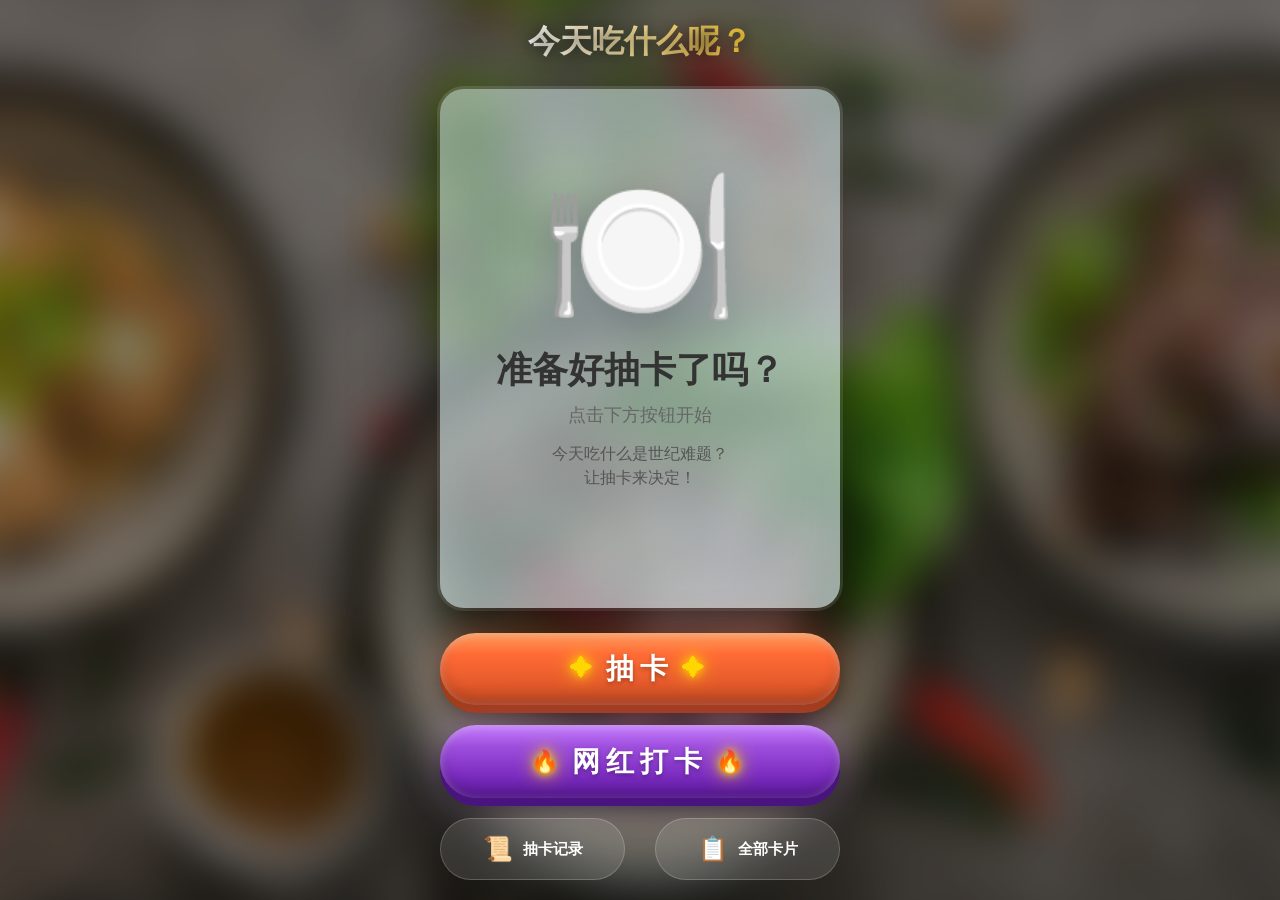
==== index.html @ a1c3ad1f "中山美食抽卡小程序初始版本" ====
<!DOCTYPE html>
<html lang="zh-CN">
<head>
    <meta charset="UTF-8">
    <meta name="viewport" content="width=device-width, initial-scale=1.0, maximum-scale=1.0, user-scalable=no">
    <title>美食抽卡</title>
    <link rel="stylesheet" href="css/draw.css">
</head>
<body>
    <!-- 背景层 -->
    <div class="bg-layer">
        <div class="bg-blur"></div>
    </div>

    <div class="app">
        <h1 class="main-title">今天吃什么呢？</h1>

        <main class="draw-area">
            <!-- 3D旋转层 -->
            <div class="rotation-layer" id="rotationLayer">
                <div class="rotation-carousel" id="rotationCarousel"></div>
            </div>

            <div class="flash-overlay" id="flashOverlay"></div>

            <div class="food-card" id="foodCard">
                <div class="card-content">
                    <div class="food-emoji" id="foodEmoji">🍽️</div>
                    <div class="food-name" id="foodName">准备好抽卡了吗？</div>
                    <div class="food-category" id="foodCategory">点击下方按钮开始</div>
                    <div class="food-description" id="foodDescription">今天吃什么是世纪难题？<br/>让抽卡来决定！</div>
                    <div class="food-rarity" id="foodRarity"></div>
                    <div class="food-tags" id="foodTags"></div>
                </div>
                <div class="card-shine"></div>
            </div>
        </main>

        <button class="draw-btn" id="drawBtn">
            <span class="btn-star">✦</span>
            <span class="btn-text">抽卡</span>
            <span class="btn-star right">✦</span>
        </button>

        <button class="draw-btn draw-btn-secondary" id="drawBtnHot">
            <span class="btn-star">🔥</span>
            <span class="btn-text">网红打卡</span>
            <span class="btn-star right">🔥</span>
        </button>

        <div class="nav-buttons">
            <a href="history.html" class="nav-btn">
                <span class="nav-icon">📜</span>
                <span class="nav-text">抽卡记录</span>
            </a>
            <a href="all-cards.html" class="nav-btn">
                <span class="nav-icon">📋</span>
                <span class="nav-text">全部卡片</span>
            </a>
        </div>
    </div>

    <script src="js/draw.js"></script>
</body>
</html>
---- css/draw.css ----
/* 基础重置 */
* {
    margin: 0;
    padding: 0;
    box-sizing: border-box;
}

:root {
    --primary-color: #ff6b35;
    --secondary-color: #f7c531;
    --gold: #ffd700;
    --silver: #add9f2;
    --bronze: #cd7f32;
}

html, body {
    height: 100%;
    width: 100%;
    overflow: hidden;
}

body {
    font-family: 'PingFang SC', 'Helvetica Neue', Helvetica, Arial, sans-serif;
    background: #1a1a2e;
    color: #fff;
}

/* 背景层 */
.bg-layer {
    position: fixed;
    top: 0;
    left: 0;
    width: 100%;
    height: 100%;
    z-index: -1;
}

.bg-blur {
    position: absolute;
    top: 0;
    left: 0;
    width: 100%;
    height: 100%;
    background: url('../image/bg.jpeg') center/cover no-repeat;
    filter: blur(20px) brightness(0.6);
    transform: scale(1.1);
}

/* 应用容器 */
.app {
    height: 100vh;
    width: 100%;
    display: flex;
    flex-direction: column;
    align-items: center;
    justify-content: center;
    padding: 20px;
}

/* 主标题 */
.main-title {
    font-size: 32px;
    font-weight: 800;
    text-shadow: 0 2px 15px rgba(0, 0, 0, 0.6);
    margin-bottom: 25px;
    background: linear-gradient(90deg, #fff, var(--secondary-color));
    -webkit-background-clip: text;
    -webkit-text-fill-color: transparent;
    background-clip: text;
}

/* 抽卡区域 - 占页面70% */
.draw-area {
    position: relative;
    width: 70%;
    max-width: 400px;
    aspect-ratio: 7 / 10;
    margin-bottom: 25px;
    perspective: 1200px;
}

/* 3D旋转层 */
.rotation-layer {
    position: absolute;
    top: 0;
    left: 0;
    width: 100%;
    height: 100%;
    display: flex;
    align-items: center;
    justify-content: center;
    transform-style: preserve-3d;
    opacity: 0;
    pointer-events: none;
}

.rotation-carousel {
    position: absolute;
    width: 100%;
    height: 100%;
    transform-style: preserve-3d;
    transform: rotateY(0deg);
}

.rotation-card {
    position: absolute;
    width: 60%;
    height: 60%;
    background: linear-gradient(145deg, #ffffff 0%, #f5f5f5 100%);
    border-radius: 24px;
    box-shadow:
        0 25px 80px rgba(0, 0, 0, 0.5),
        0 0 0 3px rgba(255, 255, 255, 0.15),
        inset 0 0 80px rgba(255, 255, 255, 0.1);
    transform-style: preserve-3d;
    display: flex;
    align-items: center;
    justify-content: center;
    overflow: hidden;
    padding: 15px;
    left: 50%;
    top: 50%;
    margin-left: -30%;
    margin-top: -30%;
}

.rotation-card .emoji {
    font-size: 80px;
    filter: drop-shadow(0 10px 20px rgba(0, 0, 0, 0.2));
}

.rotation-card .food-info {
    position: absolute;
    bottom: 8px;
    left: 0;
    right: 0;
    text-align: center;
    font-size: 12px;
    font-weight: 600;
    color: #333;
    padding: 0 10px;
}

/* 旋转卡片稀有度样式 */
.rotation-card.rarity-common {
    background: linear-gradient(145deg, #f0f0f0 0%, #add9f2 100%);
    border: 4px solid var(--silver);
}

.rotation-card.rarity-rare {
    background: linear-gradient(145deg, #fff8e0 0%, #ffec8b 100%);
    border: 4px solid var(--gold);
    box-shadow:
        0 25px 80px rgba(0, 0, 0, 0.5),
        0 0 40px rgba(255, 215, 0, 0.4);
}

.rotation-card.rarity-epic {
    background: linear-gradient(145deg, #ffe4d0 0%, #ffa07a 100%);
    border: 4px solid var(--bronze);
    box-shadow:
        0 25px 80px rgba(0, 0, 0, 0.5),
        0 0 50px rgba(205, 127, 50, 0.5);
}

/* 选中卡片效果 */
/* 选中卡片效果 */
.rotation-card.selected-card {
    box-shadow:
        0 30px 100px rgba(0, 0, 0, 0.7),
        0 0 80px rgba(255, 215, 0, 1),
        0 0 120px rgba(255, 215, 0, 0.6),
        inset 0 0 40px rgba(255, 215, 0, 0.4);
    z-index: 100;
    transform: scale(1.15) !important;
}

.rotation-card.selected-card .emoji {
    font-size: 90px;
}

/* 旋转层动画 */
.rotation-layer.active .rotation-carousel {
    animation: carouselRotate 3s cubic-bezier(0.25, 0.1, 0.25, 1) forwards;
}

@keyframes carouselRotate {
    0% {
        transform: rotateY(0deg);
    }
    30% {
        transform: rotateY(180deg);
    }
    50% {
        transform: rotateY(270deg);
    }
    70% {
        transform: rotateY(324deg);
    }
    85% {
        transform: rotateY(342deg);
    }
    95% {
        transform: rotateY(351deg);
    }
    100% {
        transform: rotateY(360deg);
    }
}

.rotation-layer.fade-out {
    animation: fadeOut 0.5s ease-out forwards;
}

@keyframes fadeOut {
    to {
        opacity: 0;
    }
}

/* 闪光遮罩 */
.flash-overlay {
    position: absolute;
    top: 0;
    left: 0;
    width: 100%;
    height: 100%;
    background: #fff;
    opacity: 0;
    pointer-events: none;
    z-index: 100;
    border-radius: 24px;
}

.flash-overlay.active {
    animation: flashAnim 0.6s ease-out forwards;
}

@keyframes flashAnim {
    0% { opacity: 0; }
    30% { opacity: 1; }
    100% { opacity: 0; }
}

/* 美食卡片 */
.food-card {
    width: 100%;
    height: 100%;
    background: linear-gradient(145deg, rgba(216, 243, 249, 0.464) 0%, rgba(230, 250, 255, 0.6) 100%);
    border-radius: 24px;
    backdrop-filter: blur(10px);
    padding: 30px;
    display: flex;
    flex-direction: column;
    align-items: center;
    justify-content: center;
    text-align: center;
    position: relative;
    overflow: hidden;
    box-shadow: 
        0 25px 80px rgba(0, 0, 0, 0.5),
        0 0 0 3px rgba(255, 255, 255, 0.15),
        inset 0 0 80px rgba(255, 255, 255, 0.1);
    transition: all 0.3s ease;
    opacity: 1;
    transform: scale(1);
}

.food-card.hidden {
    opacity: 0;
    transform: scale(0.8);
}

.food-card.show {
    animation: cardShow 0.5s ease-out forwards;
}

@keyframes cardShow {
    0% { opacity: 0; transform: scale(0.8); }
    50% { transform: scale(1.05); }
    100% { opacity: 1; transform: scale(1); }
}

/* 稀有度样式 */
.food-card.rarity-common {
    background: linear-gradient(145deg, #f0f0f0 0%, #add9f2 100%);
    border: 4px solid var(--silver);
}

.food-card.rarity-rare {
    background: linear-gradient(145deg, #fff8e0 0%, #ffec8b 100%);
    border: 4px solid var(--gold);
    box-shadow: 
        0 25px 80px rgba(0, 0, 0, 0.5),
        0 0 40px rgba(255, 215, 0, 0.4);
}

.food-card.rarity-epic {
    background: linear-gradient(145deg, #ffe4d0 0%, #ffa07a 100%);
    border: 4px solid var(--bronze);
    box-shadow: 
        0 25px 80px rgba(0, 0, 0, 0.5),
        0 0 50px rgba(205, 127, 50, 0.5);
}

/* 卡片内容 - 使用固定像素单位 */
.card-content {
    position: relative;
    z-index: 2;
    width: 100%;
    display: flex;
    flex-direction: column;
    align-items: center;
    justify-content: center;
    height: 100%;
}

.food-emoji {
    font-size: 160px;
    margin-bottom: 20px;
    filter: drop-shadow(0 10px 20px rgba(0, 0, 0, 0.2));
    animation: emojiFloat 3s ease-in-out infinite;
    line-height: 1;
}

@keyframes emojiFloat {
    0%, 100% { transform: translateY(0); }
    50% { transform: translateY(-8px); }
}

.food-name {
    font-size: 36px;
    font-weight: 700;
    color: #333;
    margin-bottom: 12px;
    line-height: 1.2;
}

.food-category {
    font-size: 18px;
    color: #666;
    margin-bottom: 15px;
    font-weight: 500;
}

.food-description {
    font-size: 16px;
    color: #555;
    line-height: 1.5;
    margin-bottom: 15px;
    max-width: 280px;
}

.food-rarity {
    font-size: 14px;
    padding: 6px 16px;
    border-radius: 20px;
    display: inline-block;
    font-weight: 600;
}

.rarity-common .food-rarity {
    background: #8abddb;
    color: #fff;
}

.rarity-rare .food-rarity {
    background: linear-gradient(90deg, #ffd700, #ffec8b);
    color: #8B4513;
}

.rarity-epic .food-rarity {
    background: linear-gradient(90deg, #cd7f32, #ffa07a);
    color: #fff;
}

/* 卡片标签 */
.food-tags {
    display: flex;
    flex-wrap: wrap;
    justify-content: center;
    gap: 8px;
    margin-top: 12px;
    max-width: 280px;
}

.food-tags .tag {
    font-size: 12px;
    padding: 4px 12px;
    border-radius: 12px;
    background: linear-gradient(135deg, #ff6b6b, #ffa07a);
    color: #fff;
    font-weight: 500;
    box-shadow: 0 2px 8px rgba(255, 107, 107, 0.3);
}

/* 卡片光泽 */
.card-shine {
    position: absolute;
    top: -50%;
    left: -50%;
    width: 200%;
    height: 200%;
    background: linear-gradient(45deg, transparent 30%, rgba(255, 255, 255, 0.4) 50%, transparent 70%);
    transform: rotate(45deg);
    pointer-events: none;
    opacity: 0;
    z-index: 1;
}

.food-card.show .card-shine {
    animation: shineMove 2s ease-in-out infinite;
}

@keyframes shineMove {
    0%, 100% { transform: rotate(45deg) translateX(-100%); }
    50% { transform: rotate(45deg) translateX(100%); }
}

/* 抽卡按钮 - 立体效果 + 原神风格装饰 */
.draw-btn {
    position: relative;
    width: 70%;
    max-width: 400px;
    height: 80px;
    border: none;
    border-radius: 40px;
    display: flex;
    align-items: center;
    justify-content: center;
    background: linear-gradient(180deg, 
        #ff9a5a 0%, 
        #ff6b35 30%, 
        #e55a2b 70%, 
        #c44a1f 100%
    );
    color: #fff;
    font-size: 28px;
    font-weight: 800;
    cursor: pointer;
    overflow: visible;
    box-shadow: 
        0 8px 0 #a33d18,
        0 12px 20px rgba(0, 0, 0, 0.4),
        0 0 40px rgba(255, 107, 53, 0.3),
        inset 0 2px 10px rgba(255, 255, 255, 0.3),
        inset 0 -5px 15px rgba(0, 0, 0, 0.2);
    transition: all 0.15s ease;
    text-transform: uppercase;
    letter-spacing: 6px;
    margin-bottom: 20px;
    text-shadow: 0 2px 4px rgba(0, 0, 0, 0.3);
}

.draw-btn:hover {
    transform: translateY(-4px);
    box-shadow: 
        0 12px 0 #a33d18,
        0 18px 30px rgba(0, 0, 0, 0.5),
        0 0 60px rgba(255, 107, 53, 0.5),
        inset 0 2px 10px rgba(255, 255, 255, 0.3),
        inset 0 -5px 15px rgba(0, 0, 0, 0.2);
}

.draw-btn:active {
    transform: translateY(4px);
    box-shadow: 
        0 4px 0 #a33d18,
        0 6px 10px rgba(0, 0, 0, 0.3),
        0 0 30px rgba(255, 107, 53, 0.3),
        inset 0 2px 10px rgba(255, 255, 255, 0.3),
        inset 0 -5px 15px rgba(0, 0, 0, 0.2);
}

.draw-btn:disabled {
    opacity: 0.6;
    cursor: not-allowed;
}

/* 网红打卡按钮 - 渐变紫粉配色 */
.draw-btn-secondary {
    background: linear-gradient(180deg,
        #c77dff 0%,
        #9d4edd 30%,
        #7b2cbf 70%,
        #5a189a 100%
    );
    box-shadow:
        0 8px 0 #4a1480,
        0 12px 20px rgba(0, 0, 0, 0.4),
        0 0 40px rgba(157, 78, 221, 0.3),
        inset 0 2px 10px rgba(255, 255, 255, 0.3),
        inset 0 -5px 15px rgba(0, 0, 0, 0.2);
    margin-top: 0;
}

.draw-btn-secondary:hover {
    transform: translateY(-4px);
    box-shadow:
        0 12px 0 #4a1480,
        0 18px 30px rgba(0, 0, 0, 0.5),
        0 0 60px rgba(157, 78, 221, 0.5),
        inset 0 2px 10px rgba(255, 255, 255, 0.3),
        inset 0 -5px 15px rgba(0, 0, 0, 0.2);
}

.draw-btn-secondary:active {
    transform: translateY(4px);
    box-shadow:
        0 4px 0 #4a1480,
        0 6px 10px rgba(0, 0, 0, 0.3),
        0 0 30px rgba(157, 78, 221, 0.3),
        inset 0 2px 10px rgba(255, 255, 255, 0.3),
        inset 0 -5px 15px rgba(0, 0, 0, 0.2);
}

.draw-btn-secondary:disabled {
    opacity: 0.6;
    cursor: not-allowed;
}

/* 按钮两侧装饰 - 使用span包裹星星 */
.btn-star {
    font-size: 22px;
    color: var(--gold);
    text-shadow: 0 0 10px var(--gold), 0 0 20px var(--gold);
    animation: starGlow 1.5s ease-in-out infinite;
    margin: 0 8px;
    flex-shrink: 0;
}

.btn-star.right {
    animation-delay: 0.5s;
}

@keyframes starGlow {
    0%, 100% { 
        opacity: 0.6; 
        transform: translateY(-50%) scale(0.9);
    }
    50% { 
        opacity: 1; 
        transform: translateY(-50%) scale(1.1);
    }
}

/* 按钮内文字 */
.btn-text {
    font-size: 28px;
    font-weight: 800;
}

/* 导航按钮组 - 抽卡按钮下方，与抽卡按钮弧度统一 */
.nav-buttons {
    display: flex;
    gap: 30px;
    width: 70%;
    max-width: 400px;
    justify-content: space-between;
}

.nav-buttons .nav-btn {
    flex: 1;
    display: flex;
    align-items: center;
    justify-content: center;
    gap: 10px;
    padding: 16px 24px;
    background: rgba(255, 255, 255, 0.12);
    border: 1px solid rgba(255, 255, 255, 0.2);
    border-radius: 35px;
    text-decoration: none;
    transition: all 0.3s ease;
    backdrop-filter: blur(10px);
}

.nav-buttons .nav-btn:hover {
    background: rgba(255, 255, 255, 0.2);
    transform: translateY(-2px);
}

.nav-buttons .nav-icon {
    font-size: 24px;
}

.nav-buttons .nav-text {
    font-size: 15px;
    font-weight: 600;
    color: #fff;
}

/* 响应式调整 */
@media (max-width: 480px) {
    .main-title {
        font-size: 26px;
    }
    
    .draw-area {
        width: 85%;
    }
    
    .food-card {
        padding: 20px;
    }
    
    .food-emoji {
        font-size: 120px;
    }
    
    .food-name {
        font-size: 28px;
    }
    
    .food-category {
        font-size: 15px;
    }
    
    .food-description {
        font-size: 13px;
        max-width: 220px;
    }
    
    .draw-btn {
        width: 85%;
        height: 70px;
        font-size: 22px;
        letter-spacing: 4px;
    }
    
    .draw-btn::before,
    .draw-btn::after {
        font-size: 18px;
        left: 15px;
        right: 15px;
    }
    
    .btn-text {
        font-size: 22px;
    }
    
    .btn-star {
        font-size: 18px;
    }

    .draw-btn-secondary {
        width: 85%;
        height: 60px;
    }

    .draw-btn-secondary .btn-text {
        font-size: 20px;
    }

    .draw-btn-secondary .btn-star {
        font-size: 18px;
    }

    .nav-buttons {
        width: 85%;
        gap: 15px;
    }
    
    .nav-buttons .nav-btn {
        padding: 14px 18px;
        border-radius: 30px;
    }
    
    .nav-buttons .nav-icon {
        font-size: 20px;
    }
    
    .nav-buttons .nav-text {
        font-size: 14px;
    }
}
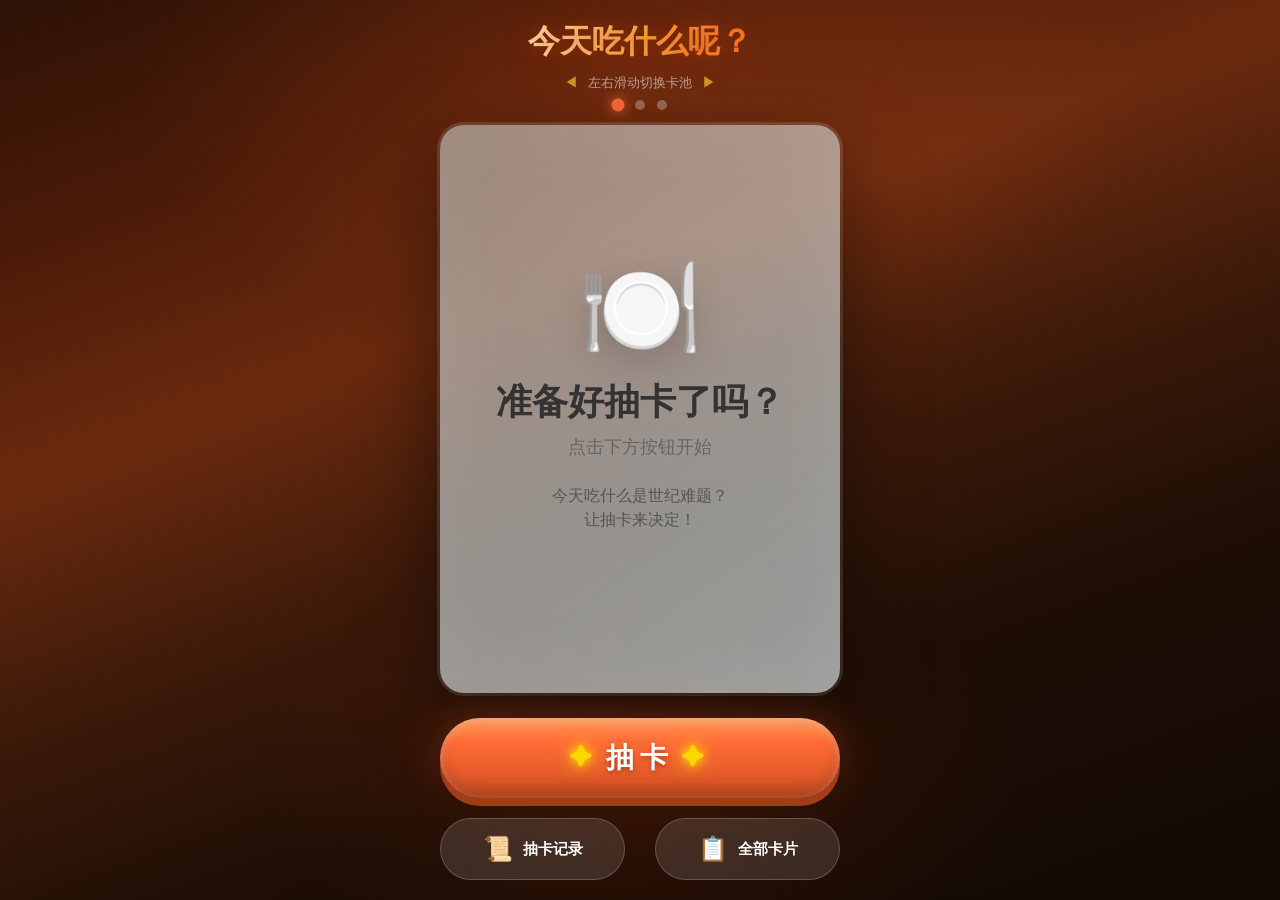
==== commit c11e97c5: "新增饮品抽卡并把网红打卡店卡池独立出去，优化一些交互和样式" ====
--- a/index.html
+++ b/index.html
@@ -10,12 +10,40 @@
     <!-- 背景层 -->
     <div class="bg-layer">
         <div class="bg-blur"></div>
+        <div class="bg-food-deco">
+            <span class="deco-item">🍜</span>
+            <span class="deco-item">🍔</span>
+            <span class="deco-item">🍰</span>
+            <span class="deco-item">🍕</span>
+            <span class="deco-item">🥗</span>
+            <span class="deco-item">🍣</span>
+            <span class="deco-item">🍗</span>
+            <span class="deco-item">🥩</span>
+            <span class="deco-item">🍱</span>
+            <span class="deco-item">🌮</span>
+            <span class="deco-item">🍦</span>
+            <span class="deco-item">🥟</span>
+        </div>
     </div>
 
     <div class="app">
-        <h1 class="main-title">今天吃什么呢？</h1>
+        <h1 class="main-title" id="mainTitle">今天吃什么呢？</h1>
 
-        <main class="draw-area">
+        <!-- 滑动提示 -->
+        <div class="swipe-hint" id="swipeHint">
+            <span class="swipe-arrow left">◀</span>
+            <span class="swipe-text">左右滑动切换卡池</span>
+            <span class="swipe-arrow right">▶</span>
+        </div>
+
+        <!-- 页面指示器 -->
+        <div class="page-indicator" id="pageIndicator">
+            <span class="dot" data-type="food"></span>
+            <span class="dot" data-type="drink"></span>
+            <span class="dot" data-type="hot"></span>
+        </div>
+
+        <main class="draw-area" id="drawArea">
             <!-- 3D旋转层 -->
             <div class="rotation-layer" id="rotationLayer">
                 <div class="rotation-carousel" id="rotationCarousel"></div>
@@ -25,9 +53,15 @@
 
             <div class="food-card" id="foodCard">
                 <div class="card-content">
-                    <div class="food-emoji" id="foodEmoji">🍽️</div>
+                    <!-- 图片区：原神食物图 / 大emoji，右下角 emoji-badge 或 brand-logo 角标 -->
+                    <div class="food-image-wrap" id="foodImageWrap">
+                        <img class="food-image" id="foodImage" src="" alt="" />
+                        <div class="food-emoji-badge" id="foodEmoji">🍽️</div>
+                        <div class="food-brand-logo" id="foodBrandLogo"></div>
+                    </div>
                     <div class="food-name" id="foodName">准备好抽卡了吗？</div>
                     <div class="food-category" id="foodCategory">点击下方按钮开始</div>
+                    <div class="food-district" id="foodDistrict"></div>
                     <div class="food-description" id="foodDescription">今天吃什么是世纪难题？<br/>让抽卡来决定！</div>
                     <div class="food-rarity" id="foodRarity"></div>
                     <div class="food-tags" id="foodTags"></div>
@@ -42,12 +76,6 @@
             <span class="btn-star right">✦</span>
         </button>
 
-        <button class="draw-btn draw-btn-secondary" id="drawBtnHot">
-            <span class="btn-star">🔥</span>
-            <span class="btn-text">网红打卡</span>
-            <span class="btn-star right">🔥</span>
-        </button>
-
         <div class="nav-buttons">
             <a href="history.html" class="nav-btn">
                 <span class="nav-icon">📜</span>
@@ -60,6 +88,6 @@
         </div>
     </div>
 
-    <script src="js/draw.js"></script>
+    <script type="module" src="js/draw.js"></script>
 </body>
 </html>
--- a/css/draw.css
+++ b/css/draw.css
@@ -33,6 +33,7 @@
     width: 100%;
     height: 100%;
     z-index: -1;
+    overflow: hidden;
 }
 
 .bg-blur {
@@ -41,10 +42,80 @@
     left: 0;
     width: 100%;
     height: 100%;
-    background: url('../image/bg.jpeg') center/cover no-repeat;
-    filter: blur(20px) brightness(0.6);
-    transform: scale(1.1);
-}
+    background: linear-gradient(
+        160deg,
+        #2d1206 0%,
+        #4a1a08 18%,
+        #6b2a0e 36%,
+        #3d1a0a 54%,
+        #1e0e05 72%,
+        #120a04 100%
+    );
+}
+
+/* 背景光晕 */
+.bg-blur::before {
+    content: '';
+    position: absolute;
+    top: -20%;
+    left: 50%;
+    transform: translateX(-50%);
+    width: 80%;
+    height: 60%;
+    background: radial-gradient(ellipse, rgba(255, 100, 30, 0.18) 0%, transparent 70%);
+    pointer-events: none;
+}
+
+.bg-blur::after {
+    content: '';
+    position: absolute;
+    bottom: -10%;
+    left: 20%;
+    width: 60%;
+    height: 50%;
+    background: radial-gradient(ellipse, rgba(200, 50, 10, 0.14) 0%, transparent 70%);
+    pointer-events: none;
+}
+
+/* 漂浮食物 emoji 装饰层 */
+.bg-food-deco {
+    position: absolute;
+    top: 0;
+    left: 0;
+    width: 100%;
+    height: 100%;
+    pointer-events: none;
+    user-select: none;
+}
+
+.bg-food-deco .deco-item {
+    position: absolute;
+    font-size: 28px;
+    opacity: 0;
+    animation: decoFloat linear infinite;
+    filter: blur(0.5px);
+}
+
+@keyframes decoFloat {
+    0%   { transform: translateY(110vh) rotate(0deg);   opacity: 0; }
+    5%   { opacity: 0.18; }
+    90%  { opacity: 0.12; }
+    100% { transform: translateY(-15vh) rotate(360deg); opacity: 0; }
+}
+
+/* 各个 emoji 的水平位置与动画参数 */
+.deco-item:nth-child(1)  { left: 6%;  font-size: 24px; animation-duration: 18s; animation-delay: 0s; }
+.deco-item:nth-child(2)  { left: 14%; font-size: 32px; animation-duration: 22s; animation-delay: -5s; }
+.deco-item:nth-child(3)  { left: 23%; font-size: 20px; animation-duration: 16s; animation-delay: -9s; }
+.deco-item:nth-child(4)  { left: 33%; font-size: 28px; animation-duration: 25s; animation-delay: -2s; }
+.deco-item:nth-child(5)  { left: 42%; font-size: 22px; animation-duration: 19s; animation-delay: -13s; }
+.deco-item:nth-child(6)  { left: 51%; font-size: 30px; animation-duration: 21s; animation-delay: -7s; }
+.deco-item:nth-child(7)  { left: 61%; font-size: 26px; animation-duration: 17s; animation-delay: -3s; }
+.deco-item:nth-child(8)  { left: 71%; font-size: 24px; animation-duration: 23s; animation-delay: -11s; }
+.deco-item:nth-child(9)  { left: 80%; font-size: 30px; animation-duration: 20s; animation-delay: -6s; }
+.deco-item:nth-child(10) { left: 89%; font-size: 22px; animation-duration: 24s; animation-delay: -15s; }
+.deco-item:nth-child(11) { left: 10%; font-size: 26px; animation-duration: 27s; animation-delay: -18s; }
+.deco-item:nth-child(12) { left: 55%; font-size: 20px; animation-duration: 15s; animation-delay: -8s; }
 
 /* 应用容器 */
 .app {
@@ -61,12 +132,74 @@
 .main-title {
     font-size: 32px;
     font-weight: 800;
-    text-shadow: 0 2px 15px rgba(0, 0, 0, 0.6);
-    margin-bottom: 25px;
-    background: linear-gradient(90deg, #fff, var(--secondary-color));
+    text-shadow: 0 2px 20px rgba(180, 60, 10, 0.5), 0 0 40px rgba(255, 120, 40, 0.2);
+    margin-bottom: 10px;
+    background: linear-gradient(90deg, #ffe0b2, #ffab40, #ff6f20);
     -webkit-background-clip: text;
     -webkit-text-fill-color: transparent;
     background-clip: text;
+}
+
+/* 滑动提示 */
+.swipe-hint {
+    display: flex;
+    align-items: center;
+    gap: 10px;
+    margin-bottom: 8px;
+    opacity: 0.7;
+    animation: swipeHintPulse 2s ease-in-out infinite;
+}
+
+.swipe-arrow {
+    font-size: 14px;
+    color: var(--secondary-color);
+}
+
+.swipe-text {
+    font-size: 13px;
+    color: rgba(255, 255, 255, 0.8);
+}
+
+@keyframes swipeHintPulse {
+    0%, 100% { opacity: 0.5; }
+    50% { opacity: 1; }
+}
+
+/* 页面指示器 */
+.page-indicator {
+    display: flex;
+    gap: 12px;
+    margin-bottom: 15px;
+}
+
+.page-indicator .dot {
+    width: 10px;
+    height: 10px;
+    border-radius: 50%;
+    background: rgba(255, 255, 255, 0.3);
+    transition: all 0.3s ease;
+    cursor: pointer;
+}
+
+.page-indicator .dot.active {
+    background: var(--secondary-color);
+    transform: scale(1.3);
+    box-shadow: 0 0 10px var(--secondary-color);
+}
+
+.page-indicator .dot[data-type="food"].active {
+    background: #ff6b35;
+    box-shadow: 0 0 10px #ff6b35;
+}
+
+.page-indicator .dot[data-type="drink"].active {
+    background: #4ecdc4;
+    box-shadow: 0 0 10px #4ecdc4;
+}
+
+.page-indicator .dot[data-type="hot"].active {
+    background: #9d4edd;
+    box-shadow: 0 0 10px #9d4edd;
 }
 
 /* 抽卡区域 - 占页面70% */
@@ -281,6 +414,32 @@
     100% { opacity: 1; transform: scale(1); }
 }
 
+/* ── 翻牌切换动画 ── */
+/* 左滑：当前卡片向左飞出翻滚，新卡片从右侧飞滚入 */
+@keyframes flipOutLeft {
+    0%   { transform: perspective(900px) translateX(0)      rotateY(0deg)   scale(1);    opacity: 1; }
+    100% { transform: perspective(900px) translateX(-130%)  rotateY(-80deg) scale(0.6);  opacity: 0; }
+}
+@keyframes flipInRight {
+    0%   { transform: perspective(900px) translateX(130%)   rotateY(80deg)  scale(0.6);  opacity: 0; }
+    100% { transform: perspective(900px) translateX(0)      rotateY(0deg)   scale(1);    opacity: 1; }
+}
+
+/* 右滑：当前卡片向右飞出翻滚，新卡片从左侧飞滚入 */
+@keyframes flipOutRight {
+    0%   { transform: perspective(900px) translateX(0)     rotateY(0deg)   scale(1);    opacity: 1; }
+    100% { transform: perspective(900px) translateX(130%)  rotateY(80deg)  scale(0.6);  opacity: 0; }
+}
+@keyframes flipInLeft {
+    0%   { transform: perspective(900px) translateX(-130%) rotateY(-80deg) scale(0.6);  opacity: 0; }
+    100% { transform: perspective(900px) translateX(0)     rotateY(0deg)   scale(1);    opacity: 1; }
+}
+
+.food-card.flip-out-left  { animation: flipOutLeft  0.28s cubic-bezier(0.4, 0, 0.8, 0.6) forwards; }
+.food-card.flip-out-right { animation: flipOutRight 0.28s cubic-bezier(0.4, 0, 0.8, 0.6) forwards; }
+.food-card.flip-in-left   { animation: flipInLeft   0.32s cubic-bezier(0.1, 0.8, 0.4, 1) forwards; }
+.food-card.flip-in-right  { animation: flipInRight  0.32s cubic-bezier(0.1, 0.8, 0.4, 1) forwards; }
+
 /* 稀有度样式 */
 .food-card.rarity-common {
     background: linear-gradient(145deg, #f0f0f0 0%, #add9f2 100%);
@@ -315,12 +474,117 @@
     height: 100%;
 }
 
-.food-emoji {
-    font-size: 160px;
-    margin-bottom: 20px;
+/* 食物图片区域 */
+.food-image-wrap {
+    position: relative;
+    width: 140px;
+    height: 140px;
+    margin-bottom: 16px;
+    flex-shrink: 0;
+}
+
+.food-image {
+    width: 140px;
+    height: 140px;
+    object-fit: contain;
+    border-radius: 20px;
+    background: rgba(255, 255, 255, 0.25);
+    padding: 10px;
+    box-shadow: 0 8px 24px rgba(0, 0, 0, 0.18);
+    animation: emojiFloat 3s ease-in-out infinite;
+    display: block;
+}
+
+.food-image-wrap.no-image .food-image {
+    display: none;
+}
+
+/* emoji 角标：右下角 */
+.food-emoji-badge {
+    position: absolute;
+    bottom: -6px;
+    right: -6px;
+    font-size: 36px;
+    line-height: 1;
+    background: rgba(255, 255, 255, 0.85);
+    border-radius: 50%;
+    width: 50px;
+    height: 50px;
+    display: flex;
+    align-items: center;
+    justify-content: center;
+    box-shadow: 0 3px 10px rgba(0, 0, 0, 0.2);
+    backdrop-filter: blur(4px);
+    border: 2px solid rgba(255,255,255,0.6);
+}
+
+/* 无图时 emoji 回到原来居中大图模式 */
+.food-image-wrap.no-image {
+    position: relative;
+    width: 120px;
+    height: 120px;
+    margin-bottom: 12px;
+    display: flex;
+    align-items: center;
+    justify-content: center;
+}
+
+.food-image-wrap.no-image .food-emoji-badge {
+    position: static;
+    width: auto;
+    height: auto;
+    font-size: 100px;
+    background: none;
+    border-radius: 0;
+    box-shadow: none;
+    border: none;
+    backdrop-filter: none;
     filter: drop-shadow(0 10px 20px rgba(0, 0, 0, 0.2));
     animation: emojiFloat 3s ease-in-out infinite;
-    line-height: 1;
+}
+
+/* 品牌 Logo 角标：绝对定位悬浮在 emoji 右下角 */
+.food-brand-logo {
+    position: absolute;
+    bottom: -6px;
+    right: -6px;
+    width: 50px;
+    height: 50px;
+    border-radius: 50%;
+    background: rgba(255, 255, 255, 0.92);
+    box-shadow: 0 3px 10px rgba(0, 0, 0, 0.2);
+    border: 2px solid rgba(255, 255, 255, 0.6);
+    backdrop-filter: blur(4px);
+    display: none; /* 默认隐藏，JS 控制 */
+    align-items: center;
+    justify-content: center;
+    overflow: hidden;
+    padding: 5px;
+}
+
+.food-brand-logo img {
+    width: 100%;
+    height: 100%;
+    object-fit: contain;
+    border-radius: 50%;
+}
+
+/* Logo 加载失败时的文字 fallback */
+.brand-logo-fallback {
+    font-size: 11px;
+    font-weight: 700;
+    color: #555;
+    letter-spacing: 0.5px;
+    align-items: center;
+    justify-content: center;
+}
+
+/* 商圈名 */
+.food-district {
+    font-size: 14px;
+    color: #888;
+    margin-bottom: 10px;
+    font-weight: 500;
 }
 
 @keyframes emojiFloat {
@@ -603,10 +867,26 @@
         padding: 20px;
     }
     
-    .food-emoji {
-        font-size: 120px;
-    }
-    
+    .food-image-wrap {
+        width: 110px;
+        height: 110px;
+    }
+
+    .food-image {
+        width: 110px;
+        height: 110px;
+    }
+
+    .food-emoji-badge {
+        font-size: 28px;
+        width: 42px;
+        height: 42px;
+    }
+
+    .food-image-wrap.no-image .food-emoji-badge {
+        font-size: 80px;
+    }
+
     .food-name {
         font-size: 28px;
     }
